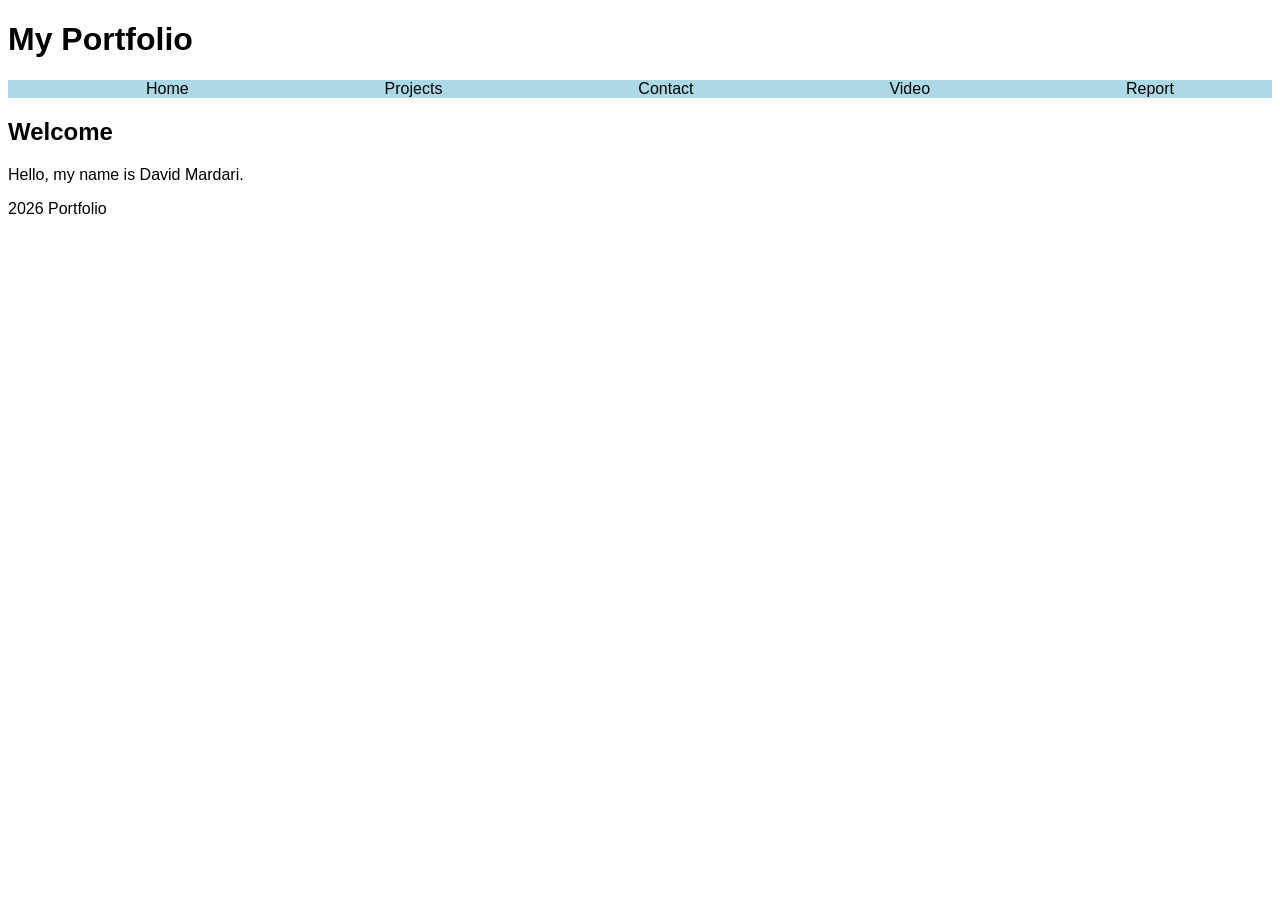
==== index.html @ 36d51c25 "Added basic website structure" ====
<!DOCTYPE html>
<html lang="en">
<head>
<meta charset="UTF-8">
<meta name="viewport" content="width=device-width, initial-scale=1.0">
<title>Home</title>
<link rel="stylesheet" href="style.css">
</head>

<body>

<header>
  <h1>My Portfolio</h1>
</header>

<nav>
  <ul>
    <li><a href="index.html">Home</a></li>
    <li><a href="project.html">Projects</a></li>
    <li><a href="contact.html">Contact</a></li>
    <li><a href="videoDemo.html">Video</a></li>
    <li><a href="report.html">Report</a></li>
  </ul>
</nav>

<main>
  <h2>Welcome</h2>
  <p>Hello, my name is David Mardari.</p>
</main>

<footer>
  <p>2026 Portfolio</p>
</footer>

</body>
</html>
---- style.css ----
body {
  font-family: Arial;
}

nav {
  background-color: lightblue;
}

nav ul {
  list-style: none;
  display: flex;
  justify-content: space-around;
}

nav a {
  text-decoration: none;
  color: black;
}
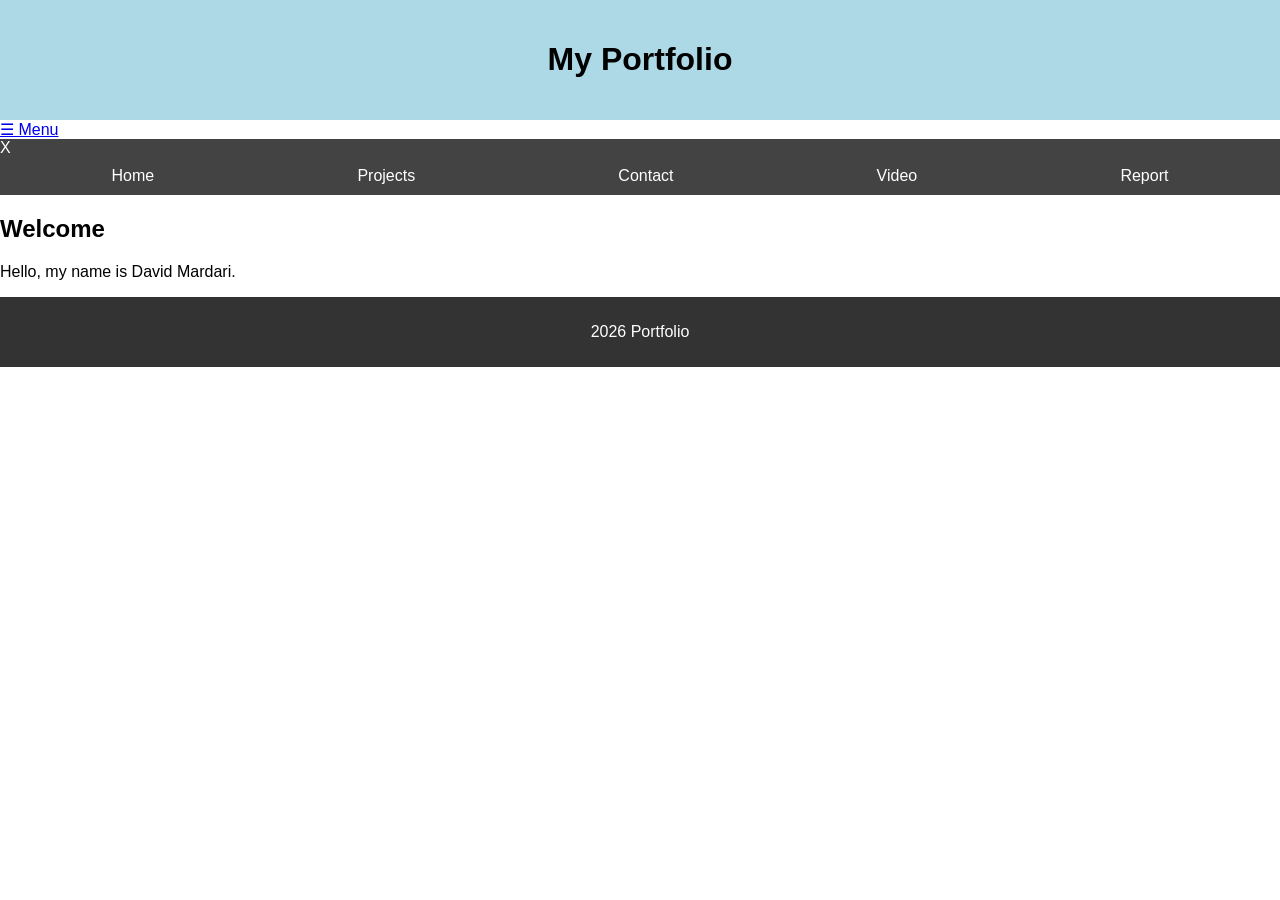
==== commit 2b1b3fda: "Fixed index structure, added video background, added hero" ====
--- a/index.html
+++ b/index.html
@@ -12,8 +12,10 @@
 <header>
   <h1>My Portfolio</h1>
 </header>
+<a href="#menu" class="menu-icon">☰ Menu</a>
+<nav id="menu">
+  <a href="#" class="close">X</a>
 
-<nav>
   <ul>
     <li><a href="index.html">Home</a></li>
     <li><a href="project.html">Projects</a></li>
--- a/style.css
+++ b/style.css
@@ -1,18 +1,70 @@
 body {
-  font-family: Arial;
+   font-family: 'Segoe UI', Tahoma, sans-serif;
+  margin: 0;
+}
+
+header {
+  background-color: lightblue;
+  padding: 20px;
+  text-align: center;
 }
 
 nav {
-  background-color: lightblue;
+  background-color: #444343;
 }
 
 nav ul {
   list-style: none;
   display: flex;
   justify-content: space-around;
+  padding: 10px;
+  margin: 0;
 }
-
+nav a:hover {
+  color: rgb(171, 228, 230);
+}
 nav a {
   text-decoration: none;
-  color: black;
+  color: white;
+}
+.grid {
+  display: grid;
+  grid-template-columns: 1fr 1fr;
+  gap: 20px;
+}
+.box {
+  background-color: white;
+  padding: 30px;
+  border: 1px solid black;
+  text-align: center;
+}
+footer {
+  background-color: #333;
+  color: white;
+  text-align: center;
+  padding: 10px;
+}
+@media (max-width: 800px) {
+
+  nav ul {
+    flex-direction: column;
+    text-align: center;
+  }
+
+  .grid {
+    grid-template-columns: 1fr;
+  }
+
+  main {
+    padding: 10px;
+  }
+
+  h1 {
+    font-size: 24px;
+  }
+
+  h2 {
+    font-size: 20px;
+  }
+
 }
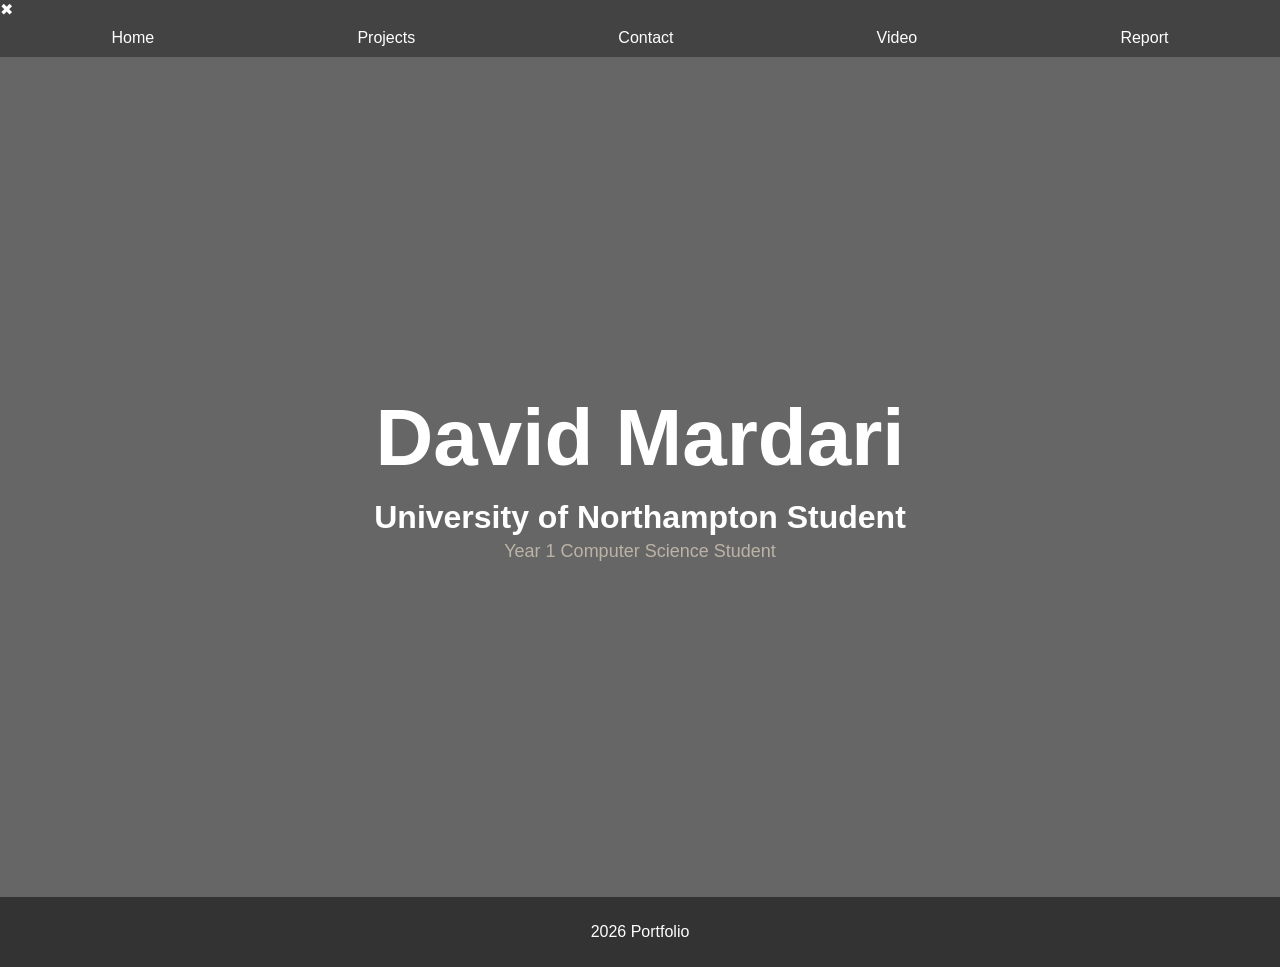
==== commit b9a305c8: "Fixed hero section layout and alignment to match portfolio design" ====
--- a/index.html
+++ b/index.html
@@ -9,13 +9,14 @@
 
 <body>
 
-<header>
-  <h1>My Portfolio</h1>
-</header>
-<a href="#menu" class="menu-icon">☰ Menu</a>
+<video autoplay muted loop id="bg-video">
+  <source src="BGVideo.mp4" type="video/mp4">
+</video>
+
+<a href="#menu" class="menu-icon">☰</a>
+
 <nav id="menu">
-  <a href="#" class="close">X</a>
-
+  <a href="#" class="close">✖</a>
   <ul>
     <li><a href="index.html">Home</a></li>
     <li><a href="project.html">Projects</a></li>
@@ -25,9 +26,15 @@
   </ul>
 </nav>
 
-<main>
-  <h2>Welcome</h2>
-  <p>Hello, my name is David Mardari.</p>
+<main class="hero">
+
+  <h1>David Mardari</h1>
+
+  <div class="intro">
+    <h2>University of Northampton Student</h2>
+     <p class="subtitle">Year 1 Computer Science Student</p>
+  </div>
+
 </main>
 
 <footer>
--- a/style.css
+++ b/style.css
@@ -1,16 +1,12 @@
 body {
-   font-family: 'Segoe UI', Tahoma, sans-serif;
+  font-family: 'Segoe UI', Tahoma, sans-serif;
   margin: 0;
-}
-
-header {
-  background-color: lightblue;
-  padding: 20px;
-  text-align: center;
 }
 
 nav {
   background-color: #444343;
+  position: relative;
+  z-index: 2;
 }
 
 nav ul {
@@ -20,51 +16,142 @@
   padding: 10px;
   margin: 0;
 }
-nav a:hover {
-  color: rgb(171, 228, 230);
-}
+
 nav a {
   text-decoration: none;
   color: white;
 }
+
+nav a:hover {
+  color: rgb(171, 228, 230);
+}
+
 .grid {
   display: grid;
   grid-template-columns: 1fr 1fr;
   gap: 20px;
 }
+
 .box {
   background-color: white;
   padding: 30px;
   border: 1px solid black;
   text-align: center;
 }
+
 footer {
   background-color: #333;
   color: white;
   text-align: center;
   padding: 10px;
 }
+
+.menu-icon {
+  display: none;
+  position: absolute;
+  top: 10px;
+  left: 10px;
+  z-index: 3;
+  font-size: 28px;
+  padding: 10px;
+  background-color: #333;
+  color: white;
+  text-decoration: none;
+}
+
+#bg-video {
+  position: fixed;
+  top: 0;
+  left: 0;
+  width: 100%;
+  height: 100%;
+  object-fit: cover;
+  z-index: -1;
+}
+
+html, body {
+  height: 100%;
+}
+
+body {
+  display: flex;
+  flex-direction: column;
+}
+
+main {
+  flex: none;
+}
+
+.hero {
+  color: white;
+  height: calc(100vh - 60px);
+  display: flex;
+  flex-direction: column;
+  justify-content: center;
+  align-items: center;
+  text-align: center;
+  gap: 10px;
+  background-color: rgba(0, 0, 0, 0.6);
+}
+
+.hero h1 {
+  font-size: 80px;
+  margin: 0;
+}
+
+.subtitle {
+  color: rgb(187, 179, 166);
+ margin: 5px 0;
+}
+
+.intro {
+  margin: 0;
+}
+
+.intro p {
+  font-size: 18px;
+  margin: 0;
+}
+
+.intro h2 {
+  font-size: 32px;
+  margin: 5px 0;
+}
+
 @media (max-width: 800px) {
+
+  .menu-icon {
+    display: block;
+  }
+
+  nav {
+    display: none;
+    position: absolute;
+    width: 100%;
+    top: 50px;
+    left: 0;
+    z-index: 2;
+  }
+
+  nav:target {
+    display: block;
+  }
 
   nav ul {
     flex-direction: column;
     text-align: center;
   }
 
-  .grid {
-    grid-template-columns: 1fr;
+  .hero {
+    height: auto;
+    padding: 20px;
   }
 
-  main {
-    padding: 10px;
+  .hero h1 {
+    font-size: 40px;
   }
 
-  h1 {
+  .intro h2 {
     font-size: 24px;
   }
-
-  h2 {
-    font-size: 20px;
-  }
-
 }
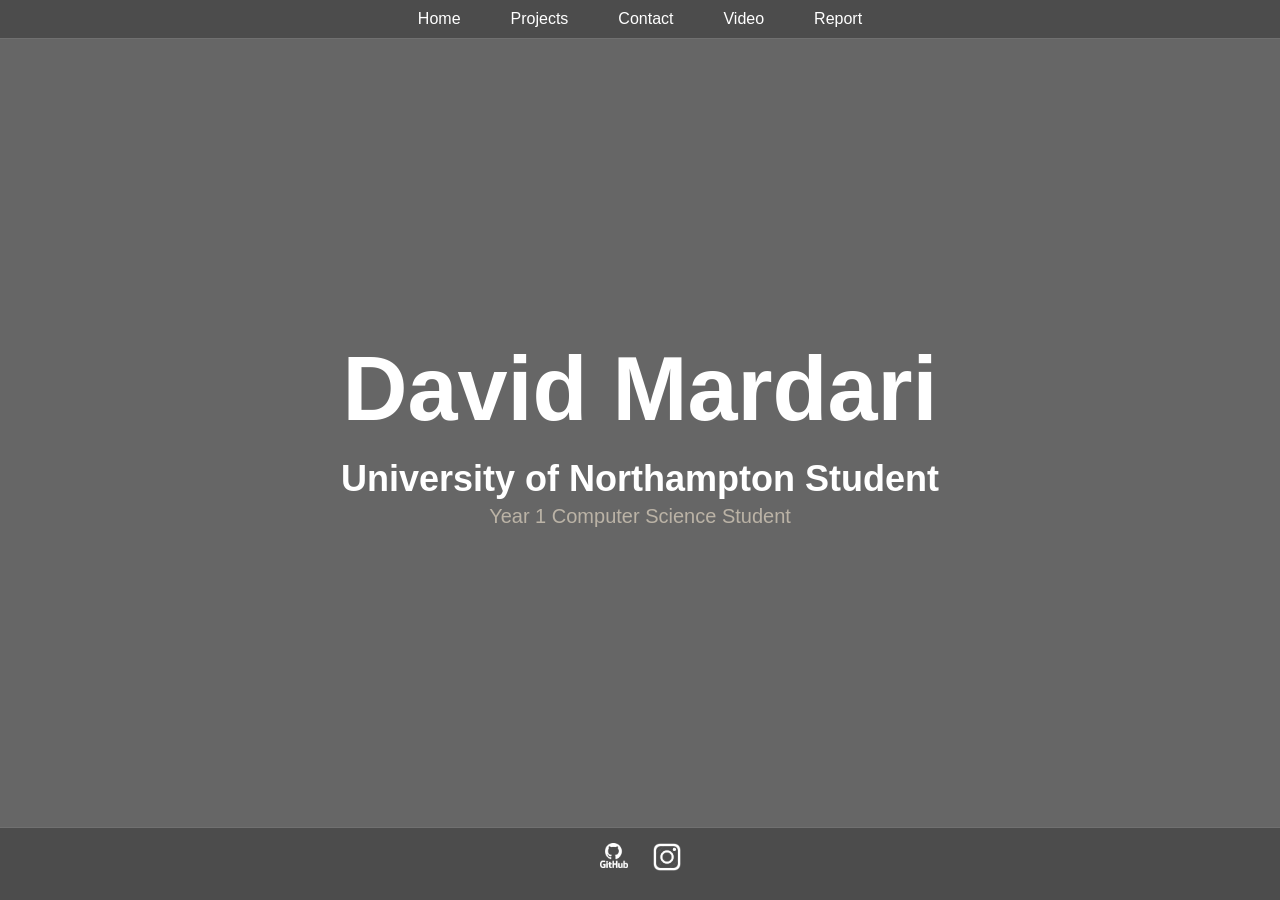
==== commit 4a75ea97: "Fixed footer visibility and added social media icons" ====
--- a/index.html
+++ b/index.html
@@ -14,7 +14,6 @@
 </video>
 
 <a href="#menu" class="menu-icon">☰</a>
-
 <nav id="menu">
   <a href="#" class="close">✖</a>
   <ul>
@@ -38,7 +37,16 @@
 </main>
 
 <footer>
-  <p>2026 Portfolio</p>
+
+  <div class="footer-socials">
+    <a href="https://github.com/davidmardari" target="_blank">
+      <img src="github.png" alt="GitHub">
+    </a>
+
+    <a href="https://instagram.com/dava_dovidic" target="_blank">
+      <img src="instagram.png" alt="Instagram">
+    </a>
+  </div>
 </footer>
 
 </body>
--- a/style.css
+++ b/style.css
@@ -4,15 +4,18 @@
 }
 
 nav {
-  background-color: #444343;
+  background-color: rgba(0, 0, 0, 0.7);
+  backdrop-filter: blur(5px);
   position: relative;
   z-index: 2;
+  border-bottom: 1px solid rgba(255,255,255,0.2);
 }
 
 nav ul {
   list-style: none;
   display: flex;
-  justify-content: space-around;
+  justify-content: center;
+  gap: 50px;
   padding: 10px;
   margin: 0;
 }
@@ -20,10 +23,32 @@
 nav a {
   text-decoration: none;
   color: white;
+  font-size: 16px;
+  position: relative;
+  transition: 0.3s;
 }
 
 nav a:hover {
-  color: rgb(171, 228, 230);
+  color: orange;
+}
+
+nav a::after {
+  content: "";
+  position: absolute;
+  width: 0;
+  height: 2px;
+  background: orange;
+  left: 0;
+  bottom: -4px;
+  transition: 0.3s;
+}
+
+nav a:hover::after {
+  width: 100%;
+}
+
+.close {
+  display: none;
 }
 
 .grid {
@@ -40,20 +65,22 @@
 }
 
 footer {
-  background-color: #333;
+  background: rgba(0, 0, 0, 0.7);
+  backdrop-filter: blur(5px);
   color: white;
   text-align: center;
-  padding: 10px;
+  padding: 15px 10px;
+  border-top: 1px solid rgba(255,255,255,0.2);
 }
 
 .menu-icon {
   display: none;
   position: absolute;
-  top: 10px;
+  top: 8px;
   left: 10px;
   z-index: 3;
-  font-size: 28px;
-  padding: 10px;
+  font-size: 24px;
+  padding: 6px 10px;
   background-color: #333;
   color: white;
   text-decoration: none;
@@ -79,29 +106,35 @@
 }
 
 main {
-  flex: none;
+  flex: 1;
 }
 
 .hero {
   color: white;
-  height: calc(100vh - 60px);
+  animation: fadeIn 2s;
   display: flex;
   flex-direction: column;
   justify-content: center;
   align-items: center;
   text-align: center;
-  gap: 10px;
+  gap: 12px;
   background-color: rgba(0, 0, 0, 0.6);
 }
 
+@keyframes fadeIn {
+  from { opacity: 0; }
+  to { opacity: 1; }
+}
+
 .hero h1 {
-  font-size: 80px;
+  font-size: 90px;
   margin: 0;
 }
 
 .subtitle {
   color: rgb(187, 179, 166);
- margin: 5px 0;
+  margin: 6px 0;
+  font-size: 20px;
 }
 
 .intro {
@@ -109,13 +142,26 @@
 }
 
 .intro p {
-  font-size: 18px;
+  font-size: 20px;
   margin: 0;
 }
 
 .intro h2 {
-  font-size: 32px;
+  font-size: 36px;
   margin: 5px 0;
+}
+
+.btn {
+  margin-top: 20px;
+  padding: 10px 20px;
+  background-color: orange;
+  color: black;
+  text-decoration: none;
+  font-size: 14px;
+}
+
+.btn:hover {
+  background-color: white;
 }
 
 @media (max-width: 800px) {
@@ -128,7 +174,7 @@
     display: none;
     position: absolute;
     width: 100%;
-    top: 50px;
+    top: 40px;
     left: 0;
     z-index: 2;
   }
@@ -148,10 +194,27 @@
   }
 
   .hero h1 {
-    font-size: 40px;
+    font-size: 45px;
   }
 
   .intro h2 {
-    font-size: 24px;
-  }
+    font-size: 26px;
+  }
+}
+.footer-socials {
+  margin-bottom: 10px;
+  display: flex;
+  justify-content: center;
+  gap: 25px;
+}
+
+.footer-socials img {
+  width: 28px;
+  transition: 0.3s;
+  filter: brightness(0) invert(1);
+}
+
+.footer-socials img:hover {
+  transform: scale(1.2);
+  filter: brightness(1) invert(0);
 }
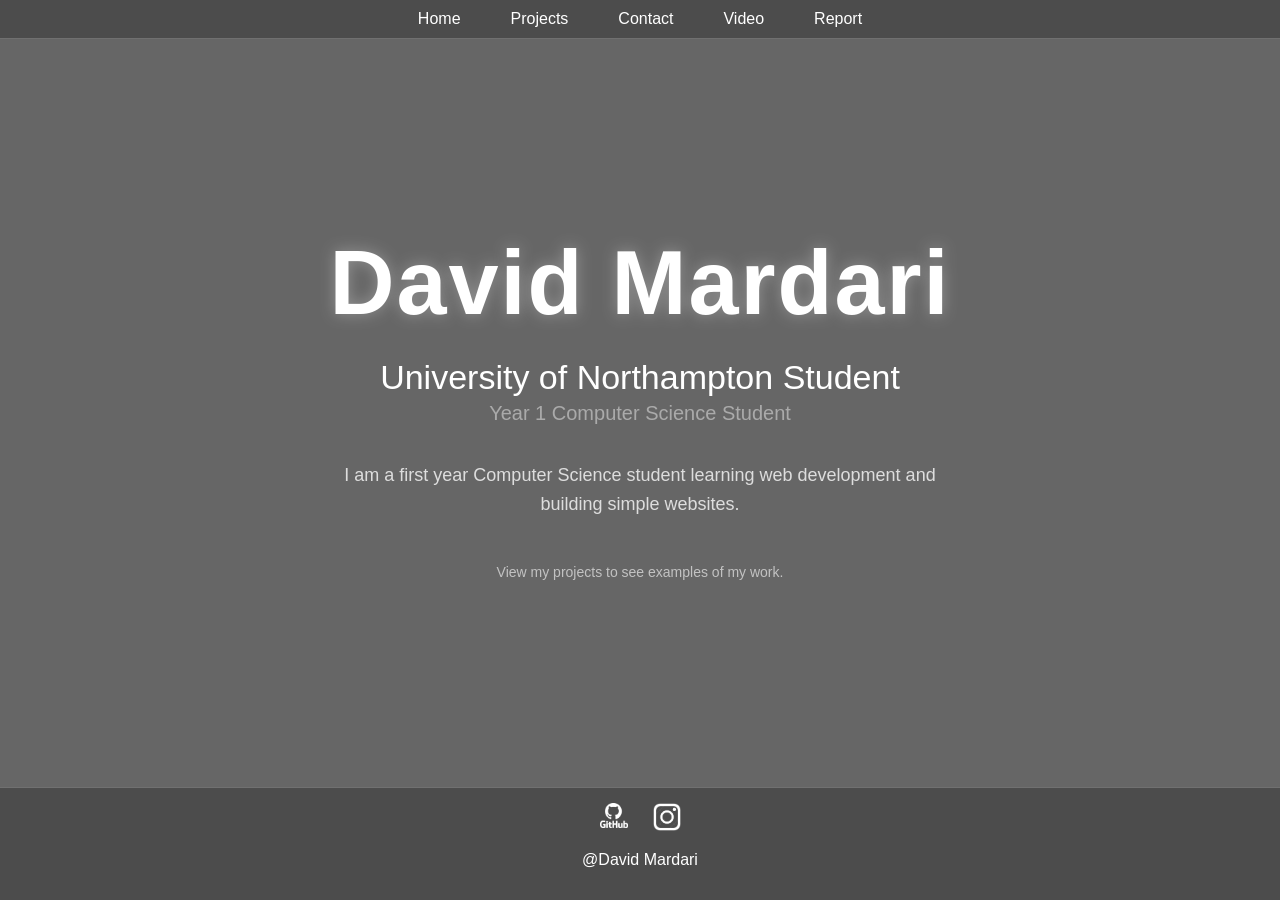
==== commit 1050e1bf: "Improved homepage content structure" ====
--- a/index.html
+++ b/index.html
@@ -14,8 +14,8 @@
 </video>
 
 <a href="#menu" class="menu-icon">☰</a>
+
 <nav id="menu">
-  <a href="#" class="close">✖</a>
   <ul>
     <li><a href="index.html">Home</a></li>
     <li><a href="project.html">Projects</a></li>
@@ -28,11 +28,18 @@
 <main class="hero">
 
   <h1>David Mardari</h1>
-
   <div class="intro">
     <h2>University of Northampton Student</h2>
-     <p class="subtitle">Year 1 Computer Science Student</p>
+    <p class="subtitle">Year 1 Computer Science Student</p>
   </div>
+
+  <p class="about">
+  I am a first year Computer Science student learning web development and building simple websites.
+  </p>
+
+  <p class="hint">
+    View my projects to see examples of my work.
+  </p>
 
 </main>
 
@@ -47,6 +54,9 @@
       <img src="instagram.png" alt="Instagram">
     </a>
   </div>
+
+  <p>@David Mardari</p>
+
 </footer>
 
 </body>
--- a/style.css
+++ b/style.css
@@ -117,7 +117,7 @@
   justify-content: center;
   align-items: center;
   text-align: center;
-  gap: 12px;
+  gap: 18px;
   background-color: rgba(0, 0, 0, 0.6);
 }
 
@@ -129,12 +129,15 @@
 .hero h1 {
   font-size: 90px;
   margin: 0;
+  font-weight: 700;
+  letter-spacing: 2px;
+  text-shadow: 0 0 15px rgba(255,255,255,0.3);
 }
 
 .subtitle {
-  color: rgb(187, 179, 166);
+  color: #aaa;
   margin: 6px 0;
-  font-size: 20px;
+  font-size: 18px;
 }
 
 .intro {
@@ -147,8 +150,9 @@
 }
 
 .intro h2 {
-  font-size: 36px;
+  font-size: 34px;
   margin: 5px 0;
+  font-weight: 500;
 }
 
 .btn {
@@ -201,6 +205,7 @@
     font-size: 26px;
   }
 }
+
 .footer-socials {
   margin-bottom: 10px;
   display: flex;
@@ -217,4 +222,17 @@
 .footer-socials img:hover {
   transform: scale(1.2);
   filter: brightness(1) invert(0);
+}
+
+.about {
+  font-size: 18px;
+  max-width: 600px;
+  line-height: 1.6;
+  color: #ddd;
+}
+
+.hint {
+  opacity: 0.6;
+  font-size: 14px;
+  margin-top: 10px;
 }
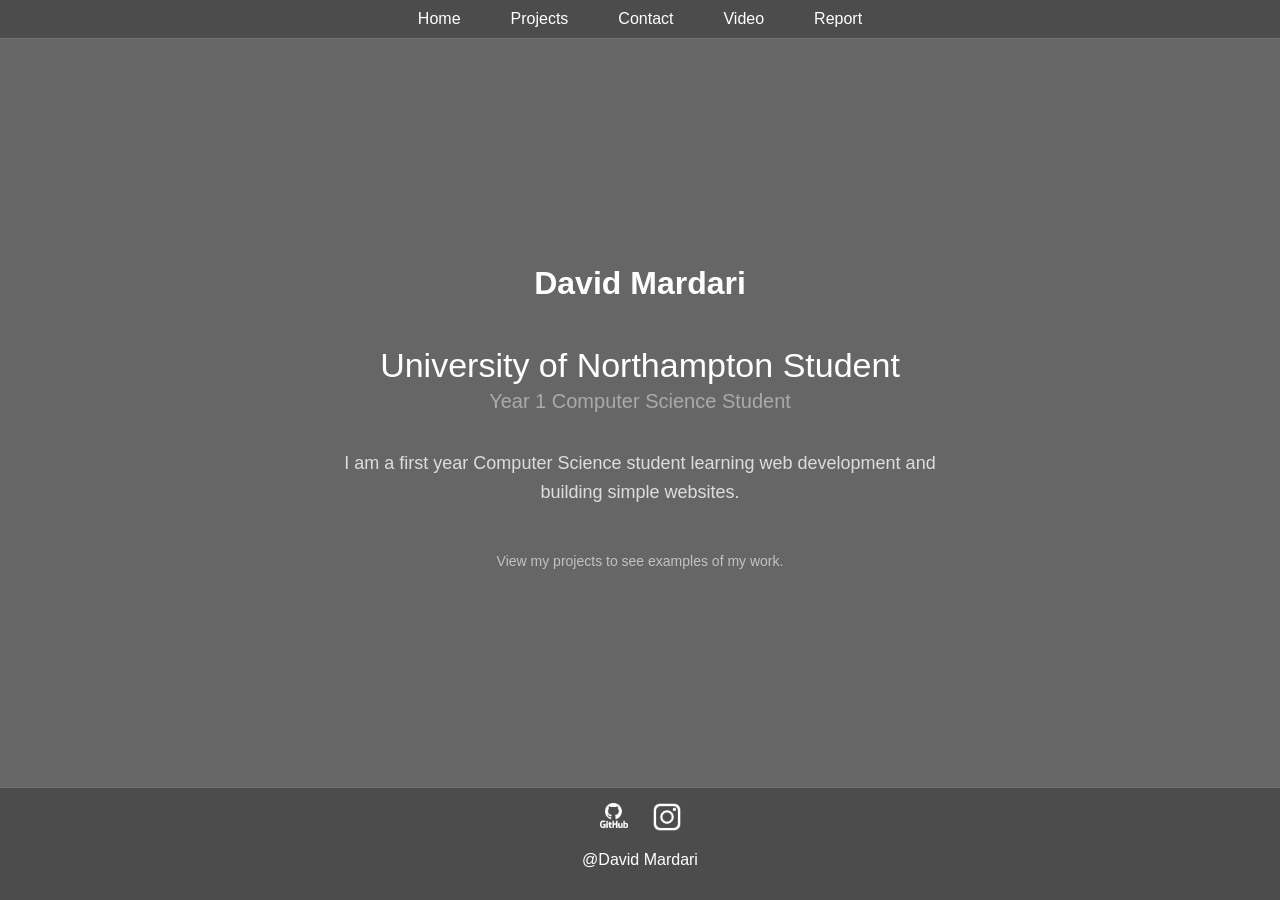
==== commit 8bee7244: "Added comments to the code and made the report" ====
--- a/index.html
+++ b/index.html
@@ -1,22 +1,38 @@
 <!DOCTYPE html>
+<!-- This tells the browser we are using HTML5 -->
+
 <html lang="en">
+<!-- Sets the language to English -->
+
 <head>
 <meta charset="UTF-8">
+<!-- Allows special characters to display properly -->
+
 <meta name="viewport" content="width=device-width, initial-scale=1.0">
+<!-- Makes the page responsive on different screen sizes -->
+
 <title>Home</title>
+<!-- Title shown in browser tab -->
+
 <link rel="stylesheet" href="style.css">
+<!-- Links the CSS file to style the page -->
 </head>
 
 <body>
 
+<!-- Background video -->
 <video autoplay muted loop id="bg-video">
+  <!-- autoplay = plays automatically, muted = no sound, loop = repeats -->
   <source src="BGVideo.mp4" type="video/mp4">
 </video>
 
+<!-- Menu icon (used on small screens) -->
 <a href="#menu" class="menu-icon">☰</a>
 
+<!-- Navigation menu -->
 <nav id="menu">
   <ul>
+    <!-- List of links to different pages -->
     <li><a href="index.html">Home</a></li>
     <li><a href="project.html">Projects</a></li>
     <li><a href="contact.html">Contact</a></li>
@@ -25,36 +41,50 @@
   </ul>
 </nav>
 
+<!-- Main section (hero area) -->
 <main class="hero">
 
+  <!-- Main heading (your name) -->
   <h1>David Mardari</h1>
+
+  <!-- Intro section -->
   <div class="intro">
     <h2>University of Northampton Student</h2>
     <p class="subtitle">Year 1 Computer Science Student</p>
   </div>
 
+  <!-- About text -->
   <p class="about">
   I am a first year Computer Science student learning web development and building simple websites.
   </p>
 
+  <!-- Small hint text -->
   <p class="hint">
     View my projects to see examples of my work.
   </p>
 
 </main>
 
+<!-- Footer section -->
 <footer>
 
+  <!-- Social media icons -->
   <div class="footer-socials">
+
+    <!-- GitHub link -->
     <a href="https://github.com/davidmardari" target="_blank">
+      <!-- target="_blank" opens link in new tab -->
       <img src="github.png" alt="GitHub">
     </a>
 
+    <!-- Instagram link -->
     <a href="https://instagram.com/dava_dovidic" target="_blank">
       <img src="instagram.png" alt="Instagram">
     </a>
+
   </div>
 
+  <!-- Footer text -->
   <p>@David Mardari</p>
 
 </footer>
--- a/style.css
+++ b/style.css
@@ -1,41 +1,65 @@
+/* This sets the font for the whole page and removes default spacing */
 body {
   font-family: 'Segoe UI', Tahoma, sans-serif;
   margin: 0;
 }
 
+/* Makes html and body take up full height of the screen */
+html,
+body {
+  height: 100%;
+}
+
+/* Makes the layout use flex so content can stretch nicely */
+body {
+  display: flex;
+  flex-direction: column;
+}
+
+/* Main content takes up remaining space */
+main {
+  flex: 1;
+}
+
+
+/* Navigation bar styling */
 nav {
-  background-color: rgba(0, 0, 0, 0.7);
-  backdrop-filter: blur(5px);
+  background-color: rgba(0, 0, 0, 0.7); /* dark transparent background */
+  backdrop-filter: blur(5px); /* blur effect behind nav */
   position: relative;
   z-index: 2;
-  border-bottom: 1px solid rgba(255,255,255,0.2);
-}
-
+  border-bottom: 1px solid rgba(255, 255, 255, 0.2);
+}
+
+/* Navigation list layout */
 nav ul {
-  list-style: none;
+  list-style: none; /* removes bullet points */
   display: flex;
   justify-content: center;
-  gap: 50px;
+  gap: 50px; /* space between items */
   padding: 10px;
   margin: 0;
 }
 
+/* Navigation links */
 nav a {
-  text-decoration: none;
+  text-decoration: none; /* removes underline */
   color: white;
   font-size: 16px;
   position: relative;
-  transition: 0.3s;
-}
-
+  transition: 0.3s; /* smooth hover effect */
+}
+
+/* Hover effect for links */
 nav a:hover {
   color: orange;
 }
 
+/* Creates underline animation */
 nav a::after {
   content: "";
   position: absolute;
-  width: 0;
+  width: 0; /* starts invisible */
   height: 2px;
   background: orange;
   left: 0;
@@ -43,38 +67,14 @@
   transition: 0.3s;
 }
 
+/* Expands underline on hover */
 nav a:hover::after {
   width: 100%;
 }
 
-.close {
-  display: none;
-}
-
-.grid {
-  display: grid;
-  grid-template-columns: 1fr 1fr;
-  gap: 20px;
-}
-
-.box {
-  background-color: white;
-  padding: 30px;
-  border: 1px solid black;
-  text-align: center;
-}
-
-footer {
-  background: rgba(0, 0, 0, 0.7);
-  backdrop-filter: blur(5px);
-  color: white;
-  text-align: center;
-  padding: 15px 10px;
-  border-top: 1px solid rgba(255,255,255,0.2);
-}
-
+/* Menu icon (for mobile) */
 .menu-icon {
-  display: none;
+  display: none; /* hidden on desktop */
   position: absolute;
   top: 8px;
   left: 10px;
@@ -86,32 +86,28 @@
   text-decoration: none;
 }
 
+/* Close button hidden by default */
+.close {
+  display: none;
+}
+
+
+/* Background video styling */
 #bg-video {
-  position: fixed;
+  position: fixed; /* stays in place */
   top: 0;
   left: 0;
   width: 100%;
   height: 100%;
-  object-fit: cover;
-  z-index: -1;
-}
-
-html, body {
-  height: 100%;
-}
-
-body {
-  display: flex;
-  flex-direction: column;
-}
-
-main {
-  flex: 1;
-}
-
+  object-fit: cover; /* fills screen */
+  z-index: -1; /* behind everything */
+}
+
+
+/* Hero section */
 .hero {
   color: white;
-  animation: fadeIn 2s;
+  animation: fadeIn 2s; /* fade animation */
   display: flex;
   flex-direction: column;
   justify-content: center;
@@ -121,29 +117,187 @@
   background-color: rgba(0, 0, 0, 0.6);
 }
 
-@keyframes fadeIn {
-  from { opacity: 0; }
-  to { opacity: 1; }
-}
-
-.hero h1 {
-  font-size: 90px;
+/* Sections styling */
+.projects,
+.contact,
+.video-page {
+  color: white;
+  text-align: center;
+  padding: 40px 20px;
+}
+
+/* Report box styling */
+.report {
+  max-width: 700px;
+  margin: 60px auto;
+  background: white;
+  padding: 50px;
+  color: black;
+  line-height: 1.6;
+  font-size: 16px;
+  box-shadow: 0 0 20px rgba(0, 0, 0, 0.2);
+}
+
+
+/* Grid layout for boxes */
+.grid {
+  display: grid;
+  grid-template-columns: 1fr 1fr; 
+  grid-template-rows: 1fr 1fr;
+  gap: 20px;
+  max-width: 800px;
+  margin: 0 auto;
+}
+
+/* Each box styling */
+.box {
+  background-color: rgba(255, 255, 255, 1);
+  border-radius: 8px;
+  overflow: hidden;
+  display: flex;
+  flex-direction: column;
+  box-shadow: 0 10px 25px rgba(0, 0, 0, 0.5);
+  transition: 0.3s;
+}
+
+/* Image inside box */
+.box img {
+  width: 100%;
+  height: 180px;
+  object-fit: cover;
+}
+
+/* Content inside box */
+.box-content {
+  padding: 15px;
+  background-color: white;
+}
+
+/* Box title */
+.box h2 {
+  margin: 0 0 8px;
+  font-size: 18px;
+  color: #000;
+}
+
+/* Box paragraph */
+.box p {
   margin: 0;
-  font-weight: 700;
-  letter-spacing: 2px;
-  text-shadow: 0 0 15px rgba(255,255,255,0.3);
-}
-
+  font-size: 14px;
+  color: #333;
+}
+
+/* Hover effect (lift up) */
+.box:hover {
+  transform: translateY(-8px);
+}
+
+
+/* Contact form styling */
+.contact-form {
+  max-width: 500px;
+  margin: 20px auto;
+  display: flex;
+  flex-direction: column;
+  gap: 15px;
+  background: rgba(0, 0, 0, 0.6);
+  padding: 25px;
+  border-radius: 10px;
+  backdrop-filter: blur(10px);
+}
+
+/* Input fields */
+.contact-form input,
+.contact-form textarea {
+  padding: 12px;
+  border: none;
+  border-radius: 5px;
+  font-family: inherit;
+  background-color: rgba(255, 255, 255, 0.9);
+}
+
+/* Submit button */
+.contact-form button {
+  padding: 12px;
+  border: none;
+  background-color: orange;
+  color: black;
+  font-size: 16px;
+  cursor: pointer;
+  border-radius: 5px;
+  transition: 0.3s;
+}
+
+/* Button hover effect */
+.contact-form button:hover {
+  background-color: white;
+  transform: scale(1.02);
+}
+
+
+/* Video container (keeps aspect ratio) */
+.video-container {
+  max-width: 800px;
+  margin: 20px auto;
+  position: relative;
+  padding-bottom: 56.25%; /* 16:9 ratio */
+  height: 0;
+  background: rgba(0, 0, 0, 0.6);
+  border-radius: 10px;
+  overflow: hidden;
+}
+
+/* Video iframe */
+.video-container iframe {
+  position: absolute;
+  top: 0;
+  left: 0;
+  width: 100%;
+  height: 100%;
+  border: none;
+}
+
+
+/* Social icons in footer */
+.footer-socials {
+  margin-bottom: 10px;
+  display: flex;
+  justify-content: center;
+  gap: 25px;
+}
+
+/* Social images */
+.footer-socials img {
+  width: 28px;
+  transition: 0.3s;
+  filter: brightness(0) invert(1);
+}
+
+/* Hover effect for icons */
+.footer-socials img:hover {
+  transform: scale(1.2);
+  filter: brightness(1) invert(0);
+}
+
+
+/* Footer styling */
+footer {
+  background: rgba(0, 0, 0, 0.7);
+  backdrop-filter: blur(5px);
+  color: white;
+  text-align: center;
+  padding: 15px 10px;
+  border-top: 1px solid rgba(255, 255, 255, 0.2);
+}
+
+
+/* Small text styles */
 .subtitle {
   color: #aaa;
   margin: 6px 0;
   font-size: 18px;
 }
 
-.intro {
-  margin: 0;
-}
-
 .intro p {
   font-size: 20px;
   margin: 0;
@@ -155,6 +309,21 @@
   font-weight: 500;
 }
 
+.about {
+  font-size: 18px;
+  max-width: 600px;
+  line-height: 1.6;
+  color: #ddd;
+}
+
+/* Hint text */
+.hint {
+  opacity: 0.6;
+  font-size: 14px;
+  margin-top: 10px;
+}
+
+/* Button styling */
 .btn {
   margin-top: 20px;
   padding: 10px 20px;
@@ -164,18 +333,32 @@
   font-size: 14px;
 }
 
+/* Button hover */
 .btn:hover {
   background-color: white;
 }
 
+
+/* Fade in animation */
+@keyframes fadeIn {
+  from {
+    opacity: 0;
+  }
+  to {
+    opacity: 1;
+  }
+}
+
+
+/* Responsive design (for smaller screens) */
 @media (max-width: 800px) {
 
   .menu-icon {
-    display: block;
+    display: block; /* show menu button */
   }
 
   nav {
-    display: none;
+    display: none; /* hide nav */
     position: absolute;
     width: 100%;
     top: 40px;
@@ -184,11 +367,11 @@
   }
 
   nav:target {
-    display: block;
+    display: block; /* show when clicked */
   }
 
   nav ul {
-    flex-direction: column;
+    flex-direction: column; /* stack items */
     text-align: center;
   }
 
@@ -204,35 +387,37 @@
   .intro h2 {
     font-size: 26px;
   }
-}
-
-.footer-socials {
+
+  .grid {
+    grid-template-columns: 1fr; /* single column */
+    grid-template-rows: auto;
+  }
+  .report {
+  max-width: 90%;
+  margin: 20px auto;
+  padding: 20px;
+}
+}
+.validation-grid {
+  display: grid;
+  grid-template-columns: repeat(4, 1fr);
+  gap: 30px;
+  margin-top: 20px;
+}
+
+.validation-item {
+  text-align: center;
+}
+
+.validation-item h3 {
+  font-size: 16px;
   margin-bottom: 10px;
-  display: flex;
-  justify-content: center;
-  gap: 25px;
-}
-
-.footer-socials img {
-  width: 28px;
-  transition: 0.3s;
-  filter: brightness(0) invert(1);
-}
-
-.footer-socials img:hover {
-  transform: scale(1.2);
-  filter: brightness(1) invert(0);
-}
-
-.about {
-  font-size: 18px;
-  max-width: 600px;
-  line-height: 1.6;
-  color: #ddd;
-}
-
-.hint {
-  opacity: 0.6;
-  font-size: 14px;
-  margin-top: 10px;
+}
+
+.validation-item img {
+  width: 100%;
+  max-width: 180px;
+  border: 1px solid #ccc;
+  border-radius: 6px;
+  box-shadow: 0 5px 15px rgba(0, 0, 0, 0.2);
 }
